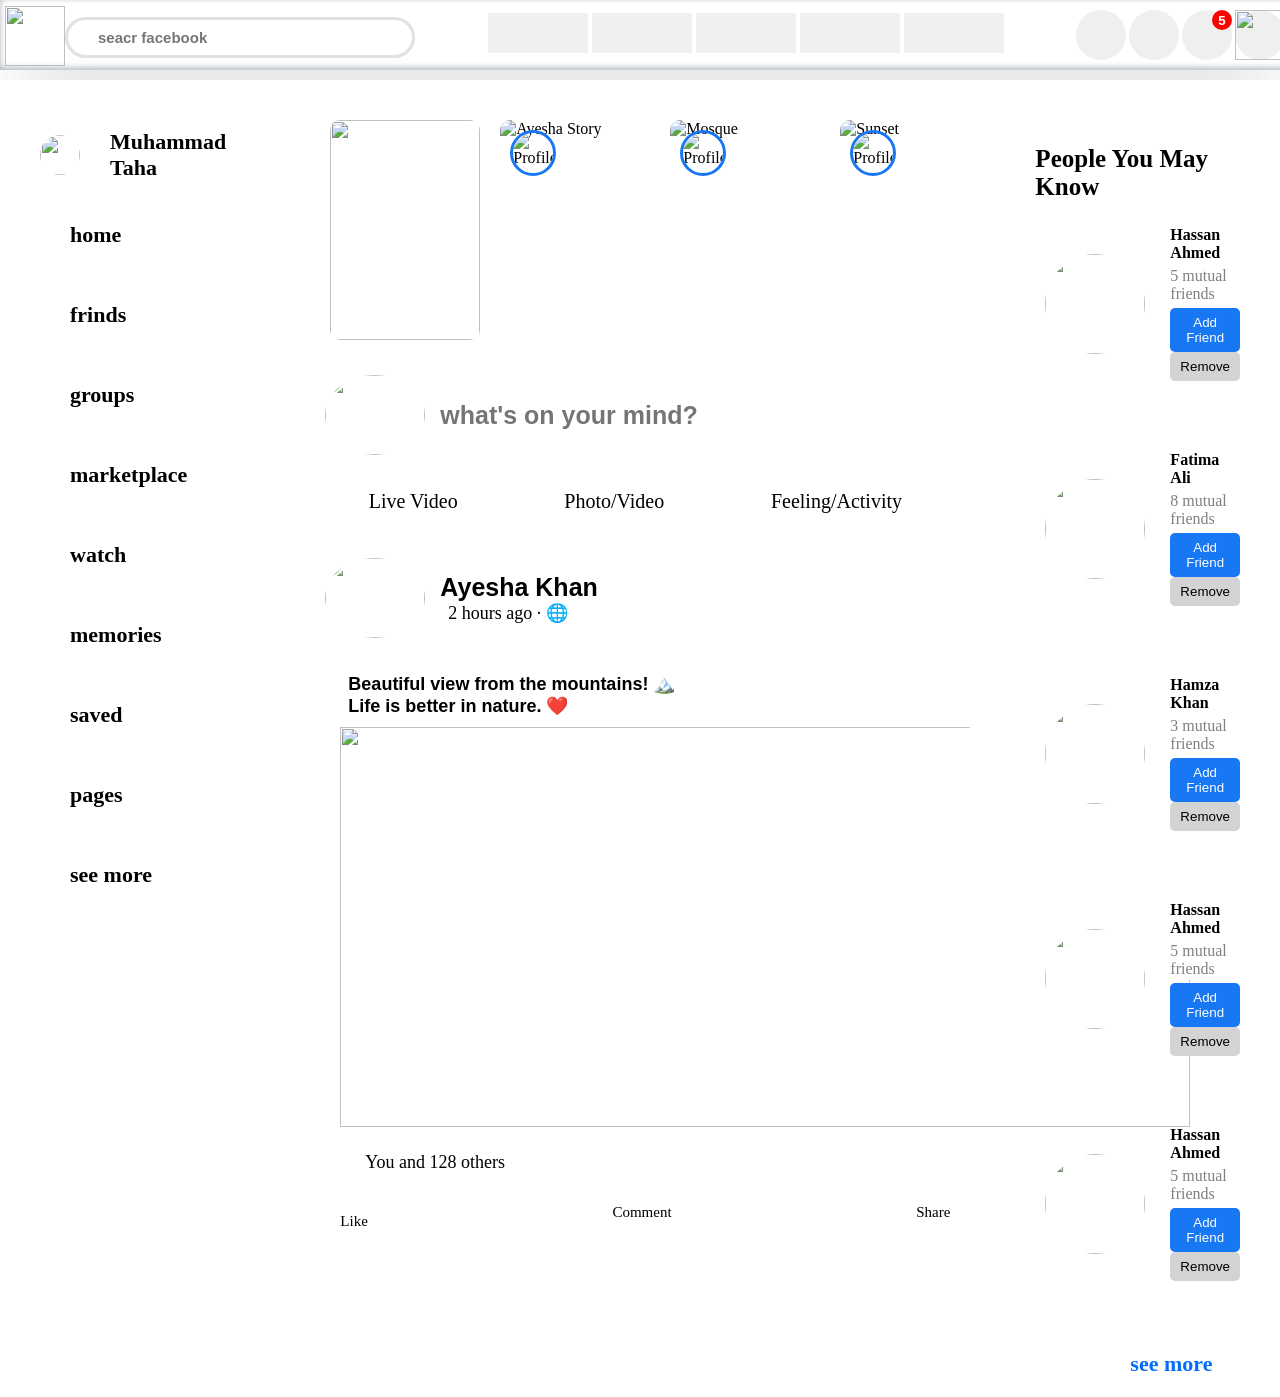
==== facebookLoginpage/html-pages/dashbord.html @ b2945d5c "facebook-ui update" ====
<!DOCTYPE html>
<html lang="en">

<head>
    <meta charset="UTF-8">
    <meta name="viewport" content="width=device-width, initial-scale=1.0">
    <title>Document</title>
    <link rel="stylesheet" href="https://cdnjs.cloudflare.com/ajax/libs/font-awesome/7.3.1/css/all.css"
        integrity="sha512-x9WwyMYBnlXMNQ6kQ/Lyzu1NqIhLQKL5Oq6xByfXuRj7s9CskyCbLv/1IjqzJmXwFXWr0ov6jBV7Qbc0hh9nHg=="
        crossorigin="anonymous" referrerpolicy="no-referrer">
    <link rel="stylesheet" href="../css-pages/dashbord.css">
</head>

<body>
    <header>
        <nav>
            <div id="face-logo-search">
                <div id="face-logo">
                    <img src="https://img.magnific.com/premium-vector/facebook-logo-vector-facebook-official-logo-vector-facebook-logo-illustrator_1002350-1803.jpg?semt=ais_hybrid&w=740&q=80"
                        width="60px" height="60px">
                </div>
                <div id="search-box">
                    <i class="fa-solid fa-magnifying-glass"></i>
                    <input type="text" placeholder="seacr facebook">
                </div>
            </div>
            <div id="icons">
                <button><i class="fa-solid fa-house"></i></button>
                <button><i class="fa-solid fa-building"></i></button>
                <button><i class="fa-solid fa-chart-column"></i></button>
                <button><i class="fa-solid fa-shop"></i></button>
                <button><i class="fa-regular fa-circle-user"></i></button>

            </div>
            <div id="btn-seting">
                <button><i class="fa-solid fa-bars"></i></button>
                <button><i class="fa-brands fa-facebook-messenger"></i></button>
                <button id="circle-parent">
                    <div id="circle">5</div> <i class="fa-solid fa-bell"></i></i>
                </button>
                <button><img
                        src="https://png.pngtree.com/png-vector/20231019/ourmid/pngtree-user-profile-avatar-png-image_10211467.png"
                        height="50px" width="50px" alt=""></i></button>

            </div>
        </nav>
    </header>
    <div id="container">

        <!-- <div id="main-area"> -->
        <div id="leftside-bar">
            <div class="sidebar-items">
                <img src="https://png.pngtree.com/png-vector/20231019/ourmid/pngtree-user-profile-avatar-png-image_10211467.png"
                    alt="">
                <h3>Muhammad Taha</h3>
            </div>
            <div class="sidebar-items">
                <i class="fa-solid fa-house"></i>
                <h3>home</h3>
            </div>
            <div class="sidebar-items">
                <i class="fa-solid fa-user-group"></i>
                <h3>frinds</h3>
            </div>
            <div class="sidebar-items">
                <i class="fa-solid fa-people-line"></i>
                <h3>groups</h3>
            </div>
            <div class="sidebar-items">
                <i class="fa-solid fa-shop"></i>
                <h3>marketplace</h3>
            </div>
            <div class="sidebar-items">
                <i class="fa-solid fa-circle-play"></i>
                <h3>watch</h3>
            </div>
            <div class="sidebar-items">
                <i class="fa-solid fa-memory"></i>
                <h3>memories</h3>
            </div>
            <div class="sidebar-items">
                <i class="fa-solid fa-bookmark"></i>
                <h3>saved</h3>
            </div>
            <div class="sidebar-items">
                <i class="fa-regular fa-file-lines"></i>
                <h3>pages</h3>
            </div>
            <div class="sidebar-items">
                <i class="fa-solid fa-angle-right"></i>
                <h3>see more</h3>
            </div>
        </div>

        <div id="middle">
            <div class="stories">
                <div class="story">
                    <img src="https://images.unsplash.com/photo-1500530855697-b586d89ba3ee?w=500" width="200px"
                        height="200px">
                    <div class="plus">+</div>
                    <h4>Create story</h4>
                </div>
                <div class="story">
                    <img src="https://images.unsplash.com/photo-1507525428034-b723cf961d3e?w=500" alt="Ayesha Story"
                        height="200px" width="200px">

                    <img class="story-profile"
                        src="https://png.pngtree.com/png-vector/20231019/ourmid/pngtree-user-profile-avatar-png-image_10211467.png"
                        alt="Profile" height="50" width="50">

                    <h4>Ayesha Khan</h4>
                </div>
                <div class="story">
                    <img src="https://images.unsplash.com/photo-1564507592333-c60657eea523?w=500" height="200px"
                        width="200px" alt="Mosque">

                    <img class="story-profile"
                        src="https://png.pngtree.com/png-vector/20231019/ourmid/pngtree-user-profile-avatar-png-image_10211467.png"
                        height="50" width="50" alt="Profile">
                    <h4>Ali Raza</h4>
                </div>
                <div class="story">
                    <img src="https://images.unsplash.com/photo-1500534623283-312aade485b7?w=500" height="200px"
                        width="200px" alt="Sunset">

                    <img class="story-profile"
                        src="https://png.pngtree.com/png-vector/20231019/ourmid/pngtree-user-profile-avatar-png-image_10211467.png"
                        height="50" width="50" alt="Profile">

                    <h4>Sara Ali</h4>
                </div>
                <div class="story">
                    <img src="https://images.unsplash.com/photo-1464822759023-fed622ff2c3b?w=500" alt="Mountain">

                    <img class="story-profile"
                        src="https://png.pngtree.com/png-vector/20231019/ourmid/pngtree-user-profile-avatar-png-image_10211467.png"
                        alt="Profile">

                    <h4>Usman Tariq</h4>
                </div>
            </div>
            <div id="type-box">
                <div id="img-box">
                    <img
                        src="https://png.pngtree.com/png-vector/20231019/ourmid/pngtree-user-profile-avatar-png-image_10211467.png">
                </div>
                <div id="inpt-type">
                    <input type="" placeholder="what's on your mind?">
                </div>
            </div>
            <div class="post-options">

                <div class="img-color">
                    <i class="fa-solid fa-video"></i>
                    <span class="post-text">Live Video</span>
                </div>

                <div class="img-green">
                    <i class="fa-solid fa-image"></i>
                    <span class="post-text">Photo/Video</span>
                </div>

                <div class="post-option">
                    <i class="fa-regular fa-face-smile"></i>
                    <span class="post-text">Feeling/Activity</span>
                </div>
            </div>

            <div id="post-header">
                <img
                    src="https://png.pngtree.com/png-vector/20231019/ourmid/pngtree-user-profile-avatar-png-image_10211467.png">
                <div id="post-name">
                    <h3>ayesha khan</h3>
                    <p>2 hours ago · 🌐</p>
                </div>
            </div>
            <div id="post">
                <p class="post-para">Beautiful view from the mountains! 🏔️</p>
                <p class="post-para">Life is better in nature. ❤️</p>
                <div id="post-image">
                    <img
                        src="https://encrypted-tbn0.gstatic.com/images?q=tbn:ANd9GcRz1KtnhkVu2jYZ_ajUVRaXeLqUy0FBwTXMXDJ1V7UFvzzr5OWm7Vc8NCL3&s=10">
                </div>
                <!-- SECOND ROW: buttons -->
                <div id="post-reaction">

                    <!-- FIRST ROW -->
                    <div id="reaction-top">

                        <div id="thum-hrt">
                            <i class="fa-solid fa-thumbs-up blue-thum" id="blu-color"></i>
                            <i class="fa-solid fa-heart red-heart" id="red-color"></i>
                            <span>You and 128 others</span>

                        </div>



                    </div>


                    <!-- SECOND ROW -->
                    <div id="reaction-buttons">

                        <div> <i class="fa-regular fa-thumbs-up" id="blu-color"></i>
                            Like</div>
                        <div> <i class="fa-regular fa-comment"></i>
                            Comment</div>
                        <div> <i class="fa-solid fa-share"></i>
                            Share</div>



                    </div>

                </div>
            </div>

        </div>
        <div id="rightside-bar">

            <div id="suggestion">

                <h2>People You May Know</h2>

                <div class="suggestion-person">
                    <img src="https://i.pravatar.cc/60?img=5" alt="">

                    <div class="person-info">
                        <h3>Hassan Ahmed</h3>
                        <p>5 mutual friends</p>

                        <div class="suggestion-buttons">
                            <button class="add-btn">Add Friend</button>
                            <button class="remove-btn">Remove</button>
                        </div>
                    </div>
                </div>

                <div class="suggestion-person">
                    <img src="https://i.pravatar.cc/60?img=6" alt="">

                    <div class="person-info">
                        <h3>Fatima Ali</h3>
                        <p>8 mutual friends</p>

                        <div class="suggestion-buttons">
                            <button class="add-btn">Add Friend</button>
                            <button class="remove-btn">Remove</button>
                        </div>
                    </div>
                </div>

                <div class="suggestion-person">
                    <img src="https://i.pravatar.cc/60?img=7" alt="">

                    <div class="person-info">
                        <h3>Hamza Khan</h3>
                        <p>3 mutual friends</p>

                        <div class="suggestion-buttons">
                            <button class="add-btn">Add Friend</button>
                            <button class="remove-btn">Remove</button>
                        </div>
                    </div>
                </div>
                <div class="suggestion-person">
                    <img src="https://i.pravatar.cc/60?img=5" alt="">

                    <div class="person-info">
                        <h3>Hassan Ahmed</h3>
                        <p>5 mutual friends</p>

                        <div class="suggestion-buttons">
                            <button class="add-btn">Add Friend</button>
                            <button class="remove-btn">Remove</button>
                        </div>
                    </div>
                </div>
                <div class="suggestion-person">
                    <img src="https://i.pravatar.cc/60?img=5" alt="">

                    <div class="person-info">
                        <h3>Hassan Ahmed</h3>
                        <p>5 mutual friends</p>

                        <div class="suggestion-buttons">
                            <button class="add-btn">Add Friend</button>
                            <button class="remove-btn">Remove</button>
                        </div>
                    </div>
                </div>
                <div class="rightside-icon">
                   
                    <h3>see more</h3>
                </div>
            </div>

        </div>
    </div>



    </div>


</body>

</html>
---- facebookLoginpage/css-pages/dashbord.css ----
* {
    margin: 0;
    padding: 0;

}

#container {
    width: 100%;
    height: 100vh;

    display: flex;
    position: relative;
    top: 10px;
    bottom: 10px;

}

body {
    background-color: white;
}

nav {
    width: 100%;
    height: 60px;
    background-color: white;
    display: flex;
    justify-content: space-between;
    align-items: center;
    box-shadow: rgba(50, 50, 93, 0.25) 0px 50px 100px -20px, rgba(0, 0, 0, 0.3) 0px 30px 60px -30px, rgba(10, 37, 64, 0.35) 0px -2px 6px 0px inset;
    padding: 5px;
}

#face-logo-search {
    display: flex;
    justify-content: center;
    align-items: center;
    margin-top: 5px;
}

#search-box {

    width: 350px;
    display: flex;
    align-items: center;
    position: relative;
}

#search-box>input {

    width: 100%;
    height: 35px;
    border-radius: 50px;
    border: solid rgb(226, 225, 225);
    font-weight: bold;
    font-size: 15px;
    padding-left: 30px;
    cursor: pointer;
}

#search-box>i {
    position: absolute;
    margin-left: 10px;
}

#icons>button {
    width: 100px;
    height: 40px;
    border: none;

    cursor: pointer;
}

#icons>button>i {
    font-size: 25px;
}

#icons>button:hover {
    background-color: #036efc;
    border-radius: 10px;
}

#btn-seting {
    display: flex;
    align-items: center;
    gap: 3px;
}

#btn-seting>button {
    height: 50px;
    width: 50px;
    border-radius: 50%;
    border: none;
}

#btn-seting>button:hover {
    background-color: rgb(224, 223, 223);
}

#btn-seting>button>i {
    font-size: 25px;
}

#circle-parent {
    position: relative;
}

#circle {
    width: 20px;
    height: 20px;
    background-color: red;
    color: white;
    position: absolute;
    border-radius: 50%;
    font-weight: bold;
    top: 0px;
    right: 0px;
    display: flex;
    justify-content: center;
    align-items: center;
}

#leftside-bar {
    width: 25%;
    background-color: white;
    padding: 20px;
    /* height: 1300px; */

}

.sidebar-items>img {
    width: 40px;
    height: 40px;
    border-radius: 50%;
    object-fit: cover;
}

.sidebar-items {
    display: flex;
    align-items: center;
    margin-left: 20px;
    gap: 30px;
    margin-top: 30px;
    height: 50px;
}

.sidebar-items>i {
    font-size: 30px;
    color: #0177fe;

}

.sidebar-items>h3 {
    font-size: 22px;
}


#middle {
    width: 50%;
    background-color: white;
    /* position: relative; */
    /* margin-left: 80px; */
    padding: 20px;
}

.stories {
    display: flex;
    gap: 20px;
    width: 100%;
    overflow: hidden;
    background-color: white;
    padding: 20px;
    box-sizing: border-box;
}

.story {
    width: 150px;
    height: 220px;
    position: relative;
    flex-shrink: 0;
    border-radius: 10px;
    overflow: hidden;
}

.story>img:first-child {
    width: 100%;
    height: 100%;
    object-fit: cover;
}

.story-profile {
    position: absolute;
    top: 10px;
    left: 10px;

    width: 40px !important;
    height: 40px !important;

    border-radius: 50%;
    border: 3px solid #1877f2;
}

.story h4 {
    position: absolute;
    bottom: 8px;
    left: 8px;
    margin: 0;
    color: white;
    font-size: 14px;
}

#type-box {
    display: flex;
    align-items: center;


}

#img-box>img {
    width: 100px;
    height: 80px;
    border-radius: 50%;
    padding: 15px;
}

#inpt-type>input {
    height: 50px;
    width: 600px;
    font-weight: bold;
    font-size: 25px;
    border: none;
    color: rgb(233, 225, 225);
}

.post-options {
    display: flex;
    justify-content: space-around;
    align-items: center;
    margin-top: 20px;
}

.img-color>i {
    color: red;
}

.img-green>i {
    color: green;
    size: 50px;
}

.post-text {
    margin-left: 10px;
    font-size: 20px;
    margin-top: 15px;
}

#post-header {
    display: flex;
    align-items: center;
    position: relative;
    top: 30px;
}

#post-header>img {
    width: 100px;
    height: 80px;
    border-radius: 50%;
    padding: 15px;
}

#post-name>h3 {
    font-size: 25px;
    /* font-weight: bold; */
    font-family: Arial, Helvetica, sans-serif;
    text-transform: capitalize;
}

p {
    font-size: 18px;
    margin-left: 8px;
}

.post-para {
    display: flex;
    position: relative;
    top: 50px;
    left: 30px;
    font-size: 18px;
    font-family: Roboto, sans-serif;
    font-weight: bold;
}

#post-image>img {
    height: 400px;
    width: 850px;
    margin-top: 60px;
    margin-left: 30px;
}


#post-reaction {
    /* width: 100%; */

    margin-top: 15px;
    /* gap: 10px; */
}

#reaction-top {
    display: flex;
    justify-content: left;
    margin-left: 30px;
}

#red-color {
    color: red;
    font-size: 25px;
}

#blu-color {
    color: #036efc;
    font-size: 25px;
}

span {
    margin-left: 25px;
    font-size: 18px;
}

#reaction-buttons {
    display: flex;
    justify-content: space-between;
    margin-top: 30px;
    margin-left: 30px;
    font-size: 15px;
}

#rightside-bar {
    width: 25%;
    background-color: white;
    /* margin-left: 200px; */
    padding: 20px;
}

#suggestion {
    padding: 20px;
}

#suggestion>h2 {
    font-size: 25px;
    margin: 25px;
}

.suggestion-person {
    display: flex;
    align-items: center;
    gap: 25px;
    margin-bottom: 70px;
    margin-left: 35px;
}

.suggestion-person > img {
    width: 100px;
    height: 100px;
    border-radius: 50%;
}

.person-info h3 {
    margin: 0;
    font-size: 16px;
}

.person-info p {
    margin: 5px 0;
    font-size: 16px;
    color: gray;
}

.suggestion-buttons>button {
    padding: 7px 10px;
    border: none;
    border-radius: 5px;
    cursor: pointer;
}

.add-btn {
    background-color: #1877f2;
    color: white;
}

.remove-btn {
    background-color: lightgray;
}

.rightside-icon>h3 {
    font-size: 22px;
    color: #036efc;
    margin: 20px 0px 0px 120px;
}
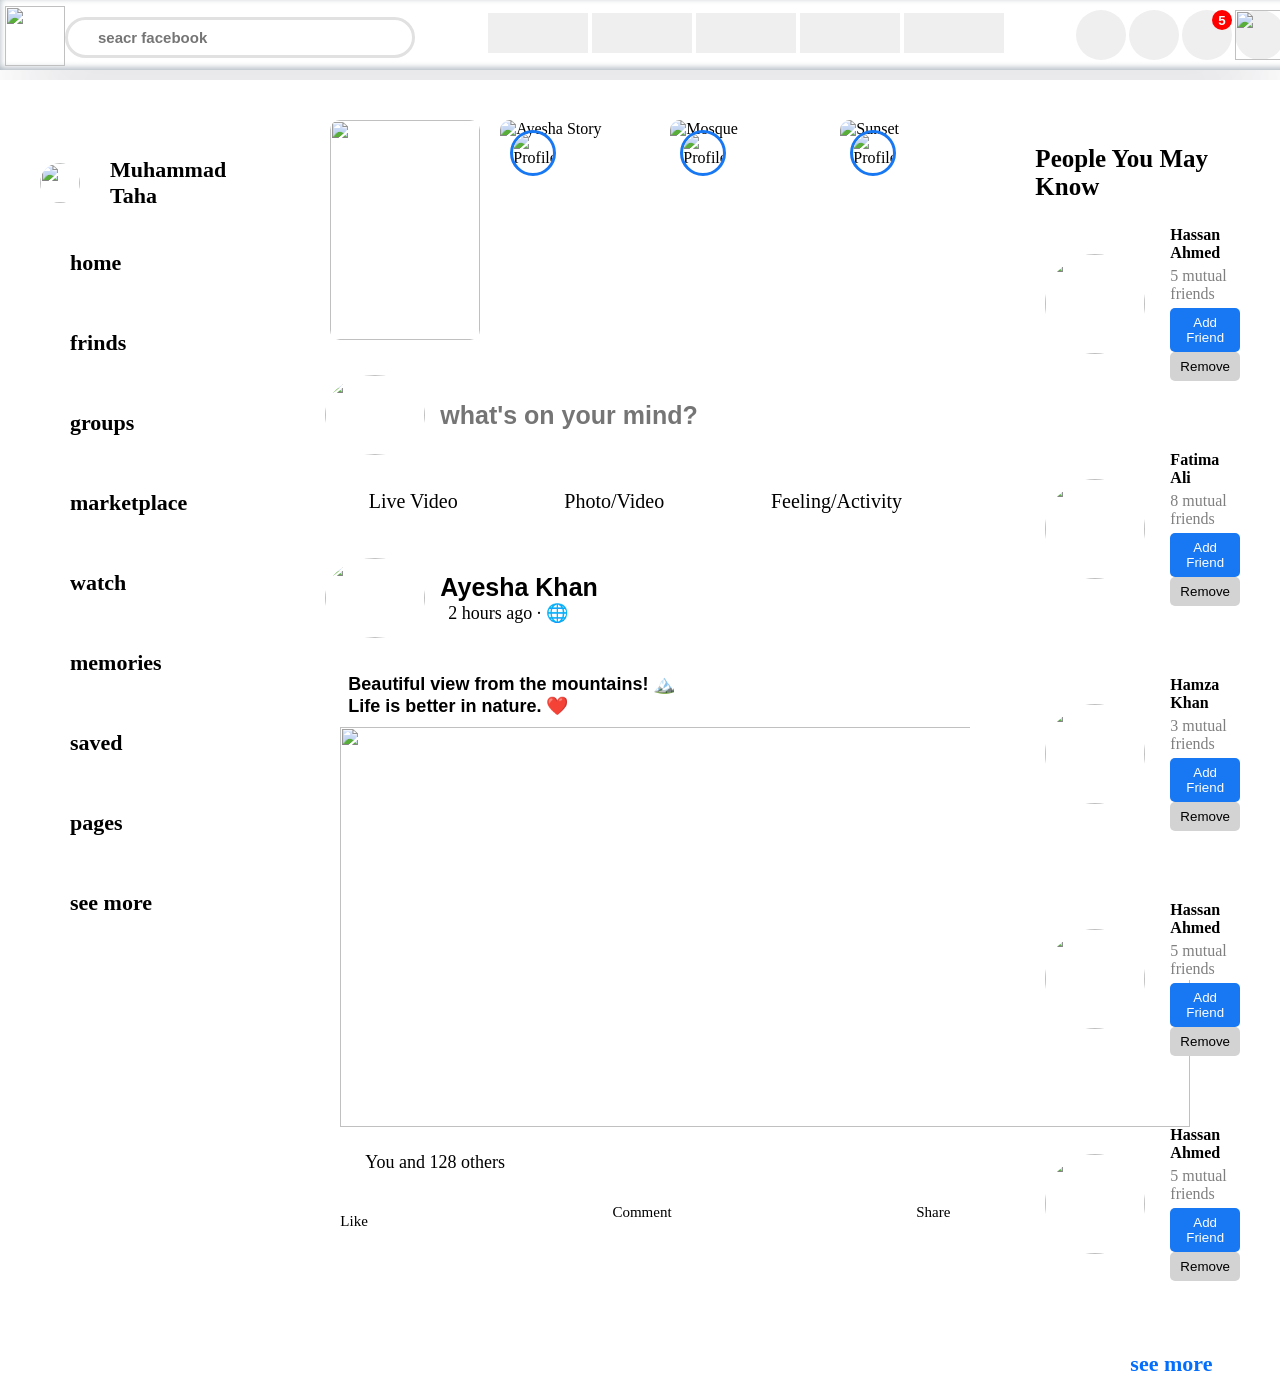
==== commit 63b81957: "updated facebook login and dashbord" ====
--- a/facebookLoginpage/html-pages/dashbord.html
+++ b/facebookLoginpage/html-pages/dashbord.html
@@ -49,6 +49,7 @@
 
         <!-- <div id="main-area"> -->
         <div id="leftside-bar">
+              <a href="../html-pages/signup.html"> <i class="fa-solid fa-angle-left"></i></a>
             <div class="sidebar-items">
                 <img src="https://png.pngtree.com/png-vector/20231019/ourmid/pngtree-user-profile-avatar-png-image_10211467.png"
                     alt="">
--- a/facebookLoginpage/css-pages/dashbord.css
+++ b/facebookLoginpage/css-pages/dashbord.css
@@ -28,6 +28,9 @@
     align-items: center;
     box-shadow: rgba(50, 50, 93, 0.25) 0px 50px 100px -20px, rgba(0, 0, 0, 0.3) 0px 30px 60px -30px, rgba(10, 37, 64, 0.35) 0px -2px 6px 0px inset;
     padding: 5px;
+   
+  
+   
 }
 
 #face-logo-search {
@@ -126,6 +129,10 @@
     /* height: 1300px; */
 
 }
+#leftside-bar > a >i{
+    margin: 50px 0px 20px 30px;
+    font-size: 25px;
+}
 
 .sidebar-items>img {
     width: 40px;
@@ -394,4 +401,19 @@
     font-size: 22px;
     color: #036efc;
     margin: 20px 0px 0px 120px;
-}+}
+/* @media only screen and (max-width: 2560px) {
+    nav {
+    width: 2560px;
+    height: 60px;
+    background-color: white;
+    display: flex;
+
+    justify-content: space-between;
+    align-items: center;
+    box-shadow: rgba(50, 50, 93, 0.25) 0px 50px 100px -20px, rgba(0, 0, 0, 0.3) 0px 30px 60px -30px, rgba(10, 37, 64, 0.35) 0px -2px 6px 0px inset;
+    padding: 5px;
+   
+  
+   
+} */
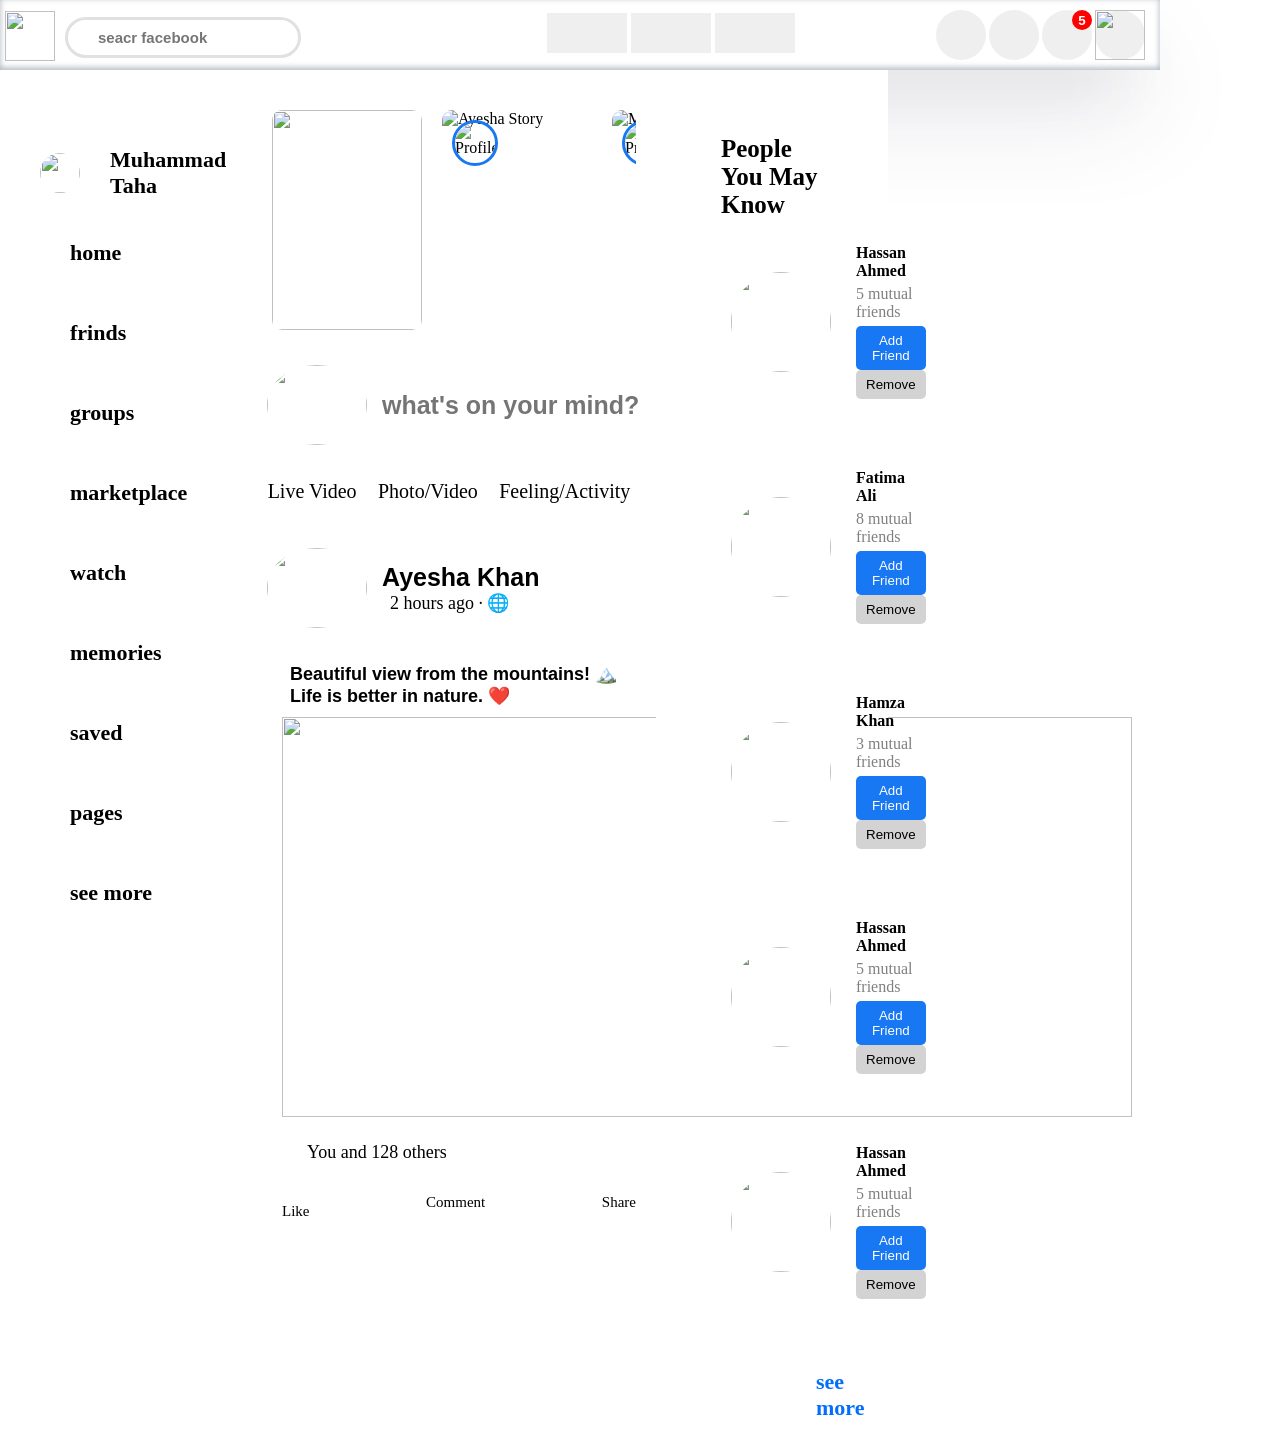
==== commit eb2dba0d: "Update Facebook UI" ====
--- a/facebookLoginpage/html-pages/dashbord.html
+++ b/facebookLoginpage/html-pages/dashbord.html
@@ -28,8 +28,8 @@
                 <button><i class="fa-solid fa-house"></i></button>
                 <button><i class="fa-solid fa-building"></i></button>
                 <button><i class="fa-solid fa-chart-column"></i></button>
-                <button><i class="fa-solid fa-shop"></i></button>
-                <button><i class="fa-regular fa-circle-user"></i></button>
+                <button  class="contact"><i class="fa-solid fa-shop"></i></button>
+                <button class="contact"><i class="fa-regular fa-circle-user"></i></button>
 
             </div>
             <div id="btn-seting">
--- a/facebookLoginpage/css-pages/dashbord.css
+++ b/facebookLoginpage/css-pages/dashbord.css
@@ -9,9 +9,7 @@
     height: 100vh;
 
     display: flex;
-    position: relative;
-    top: 10px;
-    bottom: 10px;
+    
 
 }
 
@@ -402,18 +400,84 @@
     color: #036efc;
     margin: 20px 0px 0px 120px;
 }
-/* @media only screen and (max-width: 2560px) {
-    nav {
-    width: 2560px;
+@media only screen and (max-width: 2560px) {
+  nav {
+    width: 1150px;
     height: 60px;
     background-color: white;
     display: flex;
-
-    justify-content: space-between;
+    margin-right: 25px;
+    /* margin-left: 5px; */
+    /* justify-content: space-between; */
     align-items: center;
     box-shadow: rgba(50, 50, 93, 0.25) 0px 50px 100px -20px, rgba(0, 0, 0, 0.3) 0px 30px 60px -30px, rgba(10, 37, 64, 0.35) 0px -2px 6px 0px inset;
-    padding: 5px;
-   
-  
-   
-} */
+    /* padding: 5px; */
+}
+
+
+ .contact{
+    display: none;
+ }
+ #icons>button {
+    width: 80px;
+    height: 40px;
+    border: none;
+
+    cursor: pointer;
+}
+
+#icons>button>i {
+    font-size: 20px;
+}
+#btn-seting {
+    display: flex;
+    align-items: center;
+    gap: 3px;
+    margin-right: 10px;
+}  
+#btn-seting>button>i {
+    font-size: 18px;
+}
+
+#face-logo > img{
+    width: 50px;
+    height: 50px;
+    /* margin-left: 5px; */
+} 
+ #search-box>input{
+ margin-left: 10px;
+ width: 200px;
+  height: 35px;
+    border-radius: 50px;
+    border: solid rgb(226, 225, 225);
+    font-weight: bold;
+    font-size: 15px;
+    padding-left: 30px;
+    cursor: pointer;
+}
+ #container {
+    width: 60%;
+    height: 100vh;
+    display: flex;
+}
+#middle {
+    width: 50%;
+    background-color: white;
+    
+}
+.post-options {
+    display: flex;
+    justify-content: space-around;
+    align-items: center;
+    /* margin-top: 20px; */
+    /* margin-right: 200px ;
+    display: none; */
+} 
+/* #post-header {
+    display: flex;
+    align-items: center;
+    
+}
+#post-header>img
+margin-top: 0px; */
+}
